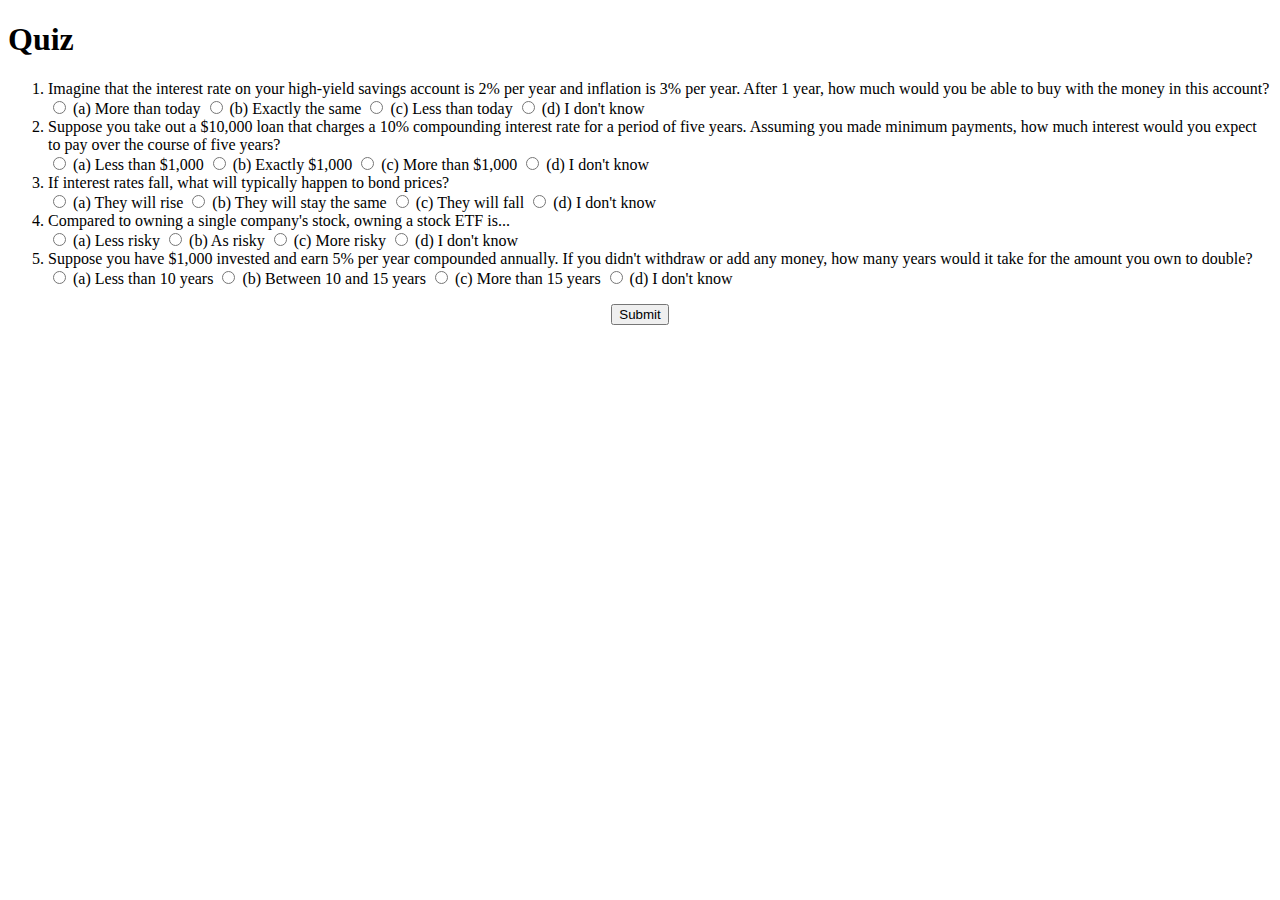
==== src/index.html @ 4ede3413 "Updates" ====
<!doctype html>
<html lang="en">
<head>
    <meta charset="utf-8">
    <title>Quiz</title>
    <link rel="stylesheet" href="assets/css/style.css">
</head>
<body>
    <div id="wrapper">
        <h1>Quiz</h1>
        <form id="quiz" onsubmit="gradeQuiz(event)">
            <ol class="questions">
                <li>Imagine that the interest rate on your high-yield savings account is 2% per year and inflation is 3% per year. After 1 year, how much would you be able to buy with the money in this account?<br>
                    <input type="radio" id="question1" name="question1" value="a">
                    <label for="question1">(a) More than today</label>
                    <input type="radio" id="question1" name="question1" value="b">
                    <label for="question1">(b) Exactly the same</label>
                    <input type="radio" id="question1" name="question1" value="c">
                    <label for="question1">(c) Less than today</label>
                    <input type="radio" id="question1" name="question1" value="d">
                    <label for="question1">(d) I don't know</label>
                </li>

	        <li>Suppose you take out a $10,000 loan that charges a 10% compounding interest rate for a period of five years. Assuming you made minimum payments, how much interest would you expect to pay over the course of five years?<br>
                    <input type="radio" id="question2" name="question2" value="a">
                    <label for="question2">(a) Less than $1,000</label>
                    <input type="radio" id="question2" name="question2" value="b">
                    <label for="question1">(b) Exactly $1,000</label>
                    <input type="radio" id="question2" name="question2" value="c">
                    <label for="question1">(c) More than $1,000</label>
                    <input type="radio" id="question2" name="question2" value="d">
                    <label for="question2">(d) I don't know</label>
                </li>

                <li>If interest rates fall, what will typically happen to bond prices?<br>
                    <input type="radio" id="question3" name="question3" value="a">
                    <label for="question3">(a) They will rise</label>
                    <input type="radio" id="question3" name="question3" value="b">
                    <label for="question1">(b) They will stay the same</label>
                    <input type="radio" id="question3" name="question3" value="c">
                    <label for="question1">(c) They will fall</label>
                    <input type="radio" id="question3" name="question3" value="d">
                    <label for="question3">(d) I don't know</label>
                </li>

                <li>Compared to owning a single company's stock, owning a stock ETF is...<br>
                    <input type="radio" id="question4" name="question4" value="a">
                    <label for="question4">(a) Less risky</label>
                    <input type="radio" id="question4" name="question4" value="b">
                    <label for="question1">(b) As risky</label>
                    <input type="radio" id="question4" name="question4" value="c">
                    <label for="question1">(c) More risky</label>
                    <input type="radio" id="question4" name="question4" value="d">
                    <label for="question4">(d) I don't know</label>
                </li>

                <li>Suppose you have $1,000 invested and earn 5% per year compounded annually. If you didn't withdraw or add any money, how many years would it take for the amount you own to double?<br>
                    <input type="radio" id="question5" name="question5" value="a">
                    <label for="question5">(a) Less than 10 years</label>
                    <input type="radio" id="question5" name="question5" value="b">
                    <label for="question5">(b) Between 10 and 15 years</label>
                    <input type="radio" id="question5" name="question5" value="c">
                    <label for="question5">(c) More than 15 years</label>
                    <input type="radio" id="question5" name="question5" value="d">
                    <label for="question5">(d) I don't know</label>
                </li>
            </ol>
            <div id="results"></div>
            <div style="text-align: center">
                <button type="submit">Submit</button>
            </div>
        </form>
    </div>
    <script src="assets/js/script.js"></script>
</body>
</html>
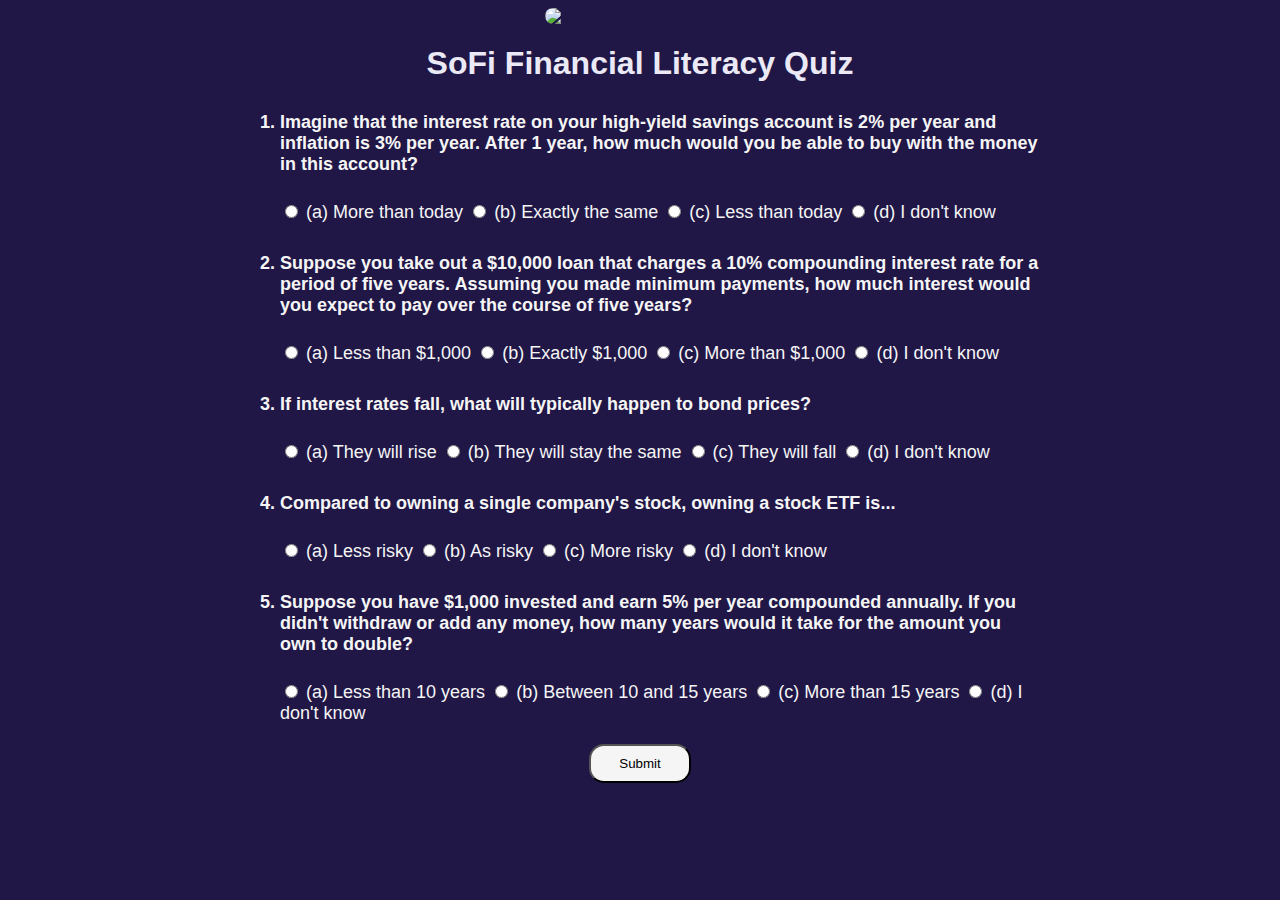
==== commit d926f75a: "Merge pull request #1 from eysikal/patch-1" ====
--- a/src/index.html
+++ b/src/index.html
@@ -1,14 +1,16 @@
 <!doctype html>
 <html lang="en">
 <head>
+    
     <meta charset="utf-8">
-    <title>Quiz</title>
+    <title>SoFi Financial Literacy Quiz</title>
     <link rel="stylesheet" href="assets/css/style.css">
 </head>
 <body>
-    <div id="wrapper">
-        <h1>Quiz</h1>
-        <form id="quiz" onsubmit="gradeQuiz(event)">
+    <img class="image" src="https://i6nif33omr43m6n4h1w9uvq8-wpengine.netdna-ssl.com/wp-content/uploads/so-fi-logo-1.png">
+    <div id="content-wrapper">
+        <h1>SoFi Financial Literacy Quiz</h1>
+        <form id="quiz-form" onsubmit="gradeQuiz(event)">
             <ol class="questions">
                 <li>Imagine that the interest rate on your high-yield savings account is 2% per year and inflation is 3% per year. After 1 year, how much would you be able to buy with the money in this account?<br>
                     <input type="radio" id="question1" name="question1" value="a">
@@ -67,9 +69,16 @@
             </ol>
             <div id="results"></div>
             <div style="text-align: center">
-                <button type="submit">Submit</button>
+                <button id="submit-btn" type="submit">Submit</button>
             </div>
         </form>
+        <div id="training" style="text-align: center">
+            <p></p>
+            <div style="text-align: center">
+                <button id="next-btn" type="button">Next</button>
+                <button id="restart-btn" type="button">Take Quiz Again</button>
+            </div>
+        </div>
     </div>
     <script src="assets/js/script.js"></script>
 </body>
--- a/src/assets/css/style.css
+++ b/src/assets/css/style.css
@@ -0,0 +1,70 @@
+body {
+    background-color: #201747;
+    color: #fff;
+    font-family: 'Open Sans', sans-serif;
+}
+
+#content-wrapper {
+    width: 90%;
+    margin: 0 auto;
+}
+@media (min-width: 1000px) {
+    #content-wrapper { width: 800px; }
+}
+.image {
+    display: block;
+    margin-left: auto;
+    margin-right: auto;
+    width: 15%;
+    border-radius: 10px;
+}
+
+h1 { 
+    text-align: center;
+    color: rgb(234, 233, 245);
+}
+
+button {
+    border-radius: 15px;
+    padding: 10px 28px;
+    background-color: whitesmoke;
+    color: black;
+}
+
+.questions li {
+    color: #009ACE(218, 224, 224);
+    font-size: 18px;
+    font-weight: bold;
+    margin-bottom: 20px;
+    margin-top: 30px;
+}
+li {
+    color: whitesmoke;
+}
+input { 
+    position: relative;
+    margin-top: 30px; 
+    display: inline-flex;
+    flex-direction: row;
+}
+
+label { 
+    font-weight: normal; 
+    align-items: center;
+}
+
+.incorrect { color: #ff0000 !important; }
+
+#results {
+    display: none;
+    font-size: 24px;
+    margin-bottom: 10px;
+    text-align: center;
+}
+#training {
+    display: none;
+    font-size: 24px;
+}
+#restart-btn {
+    display: none;
+}
